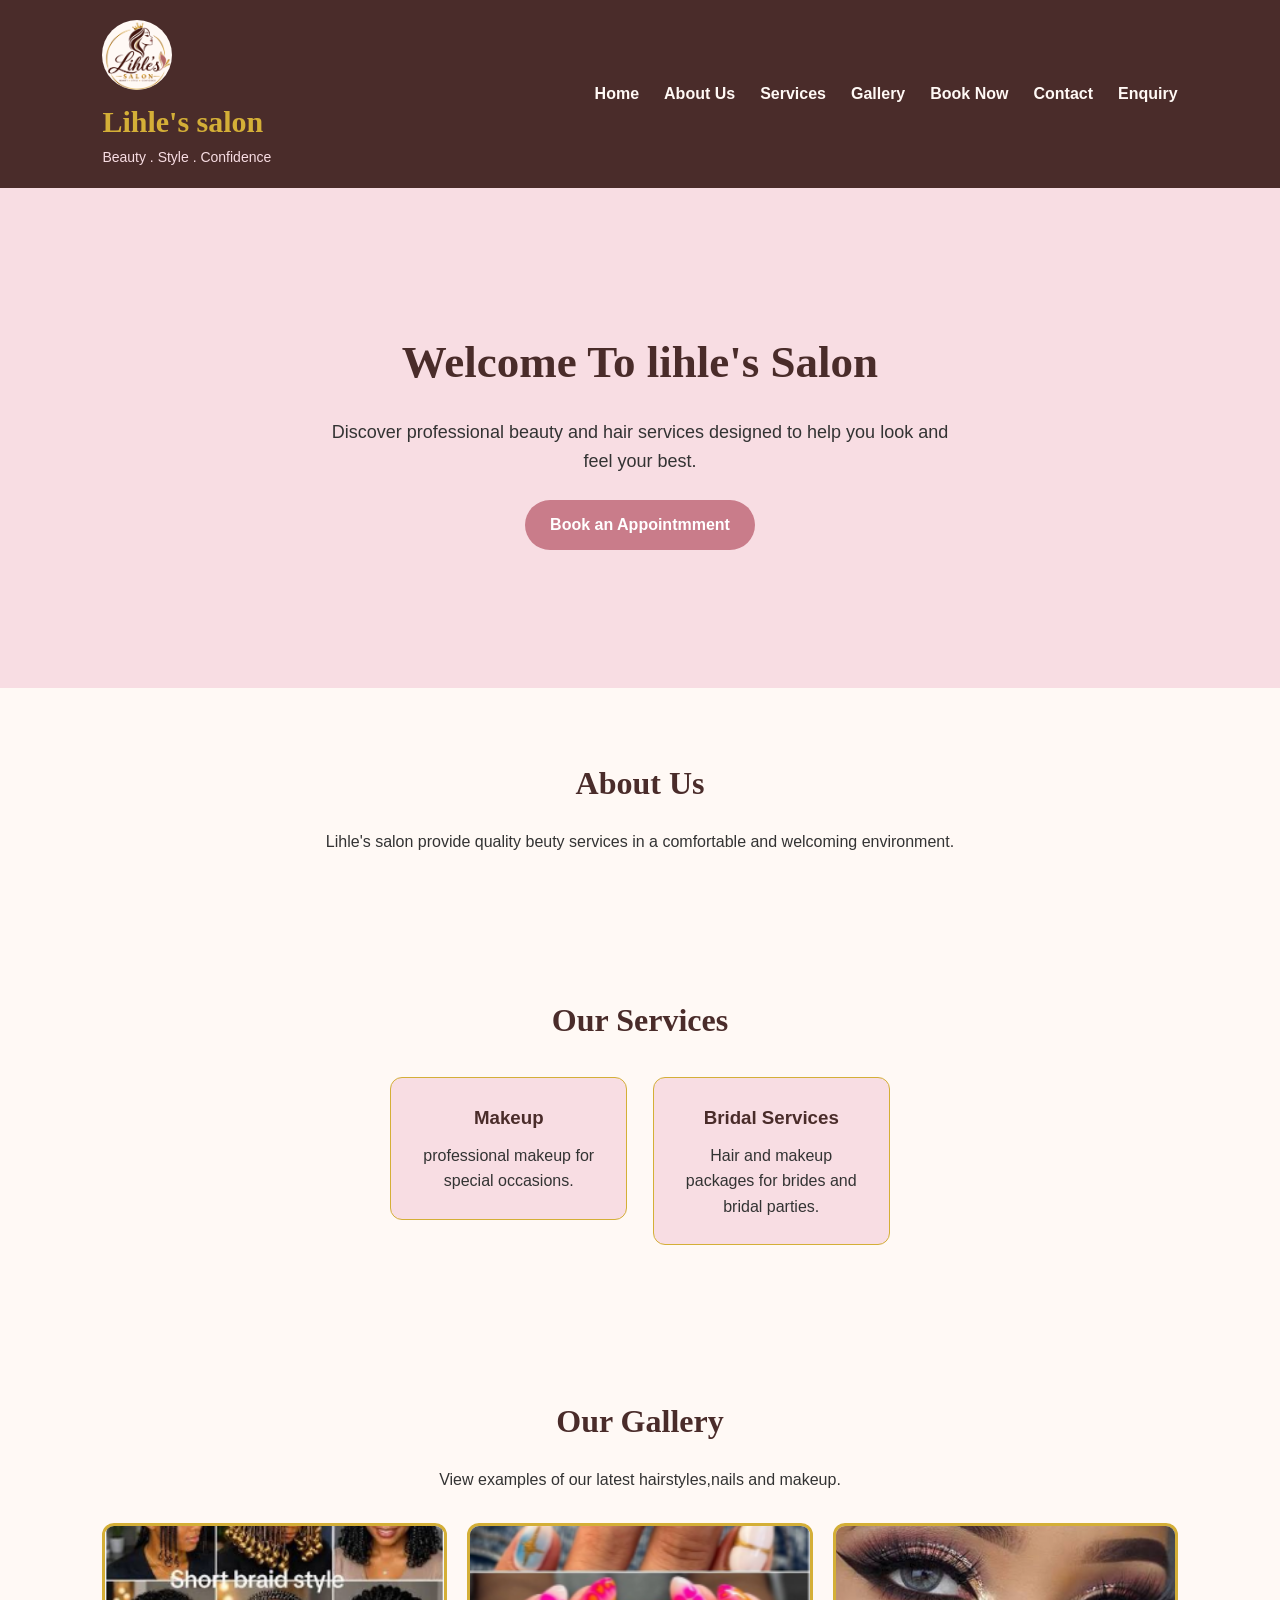
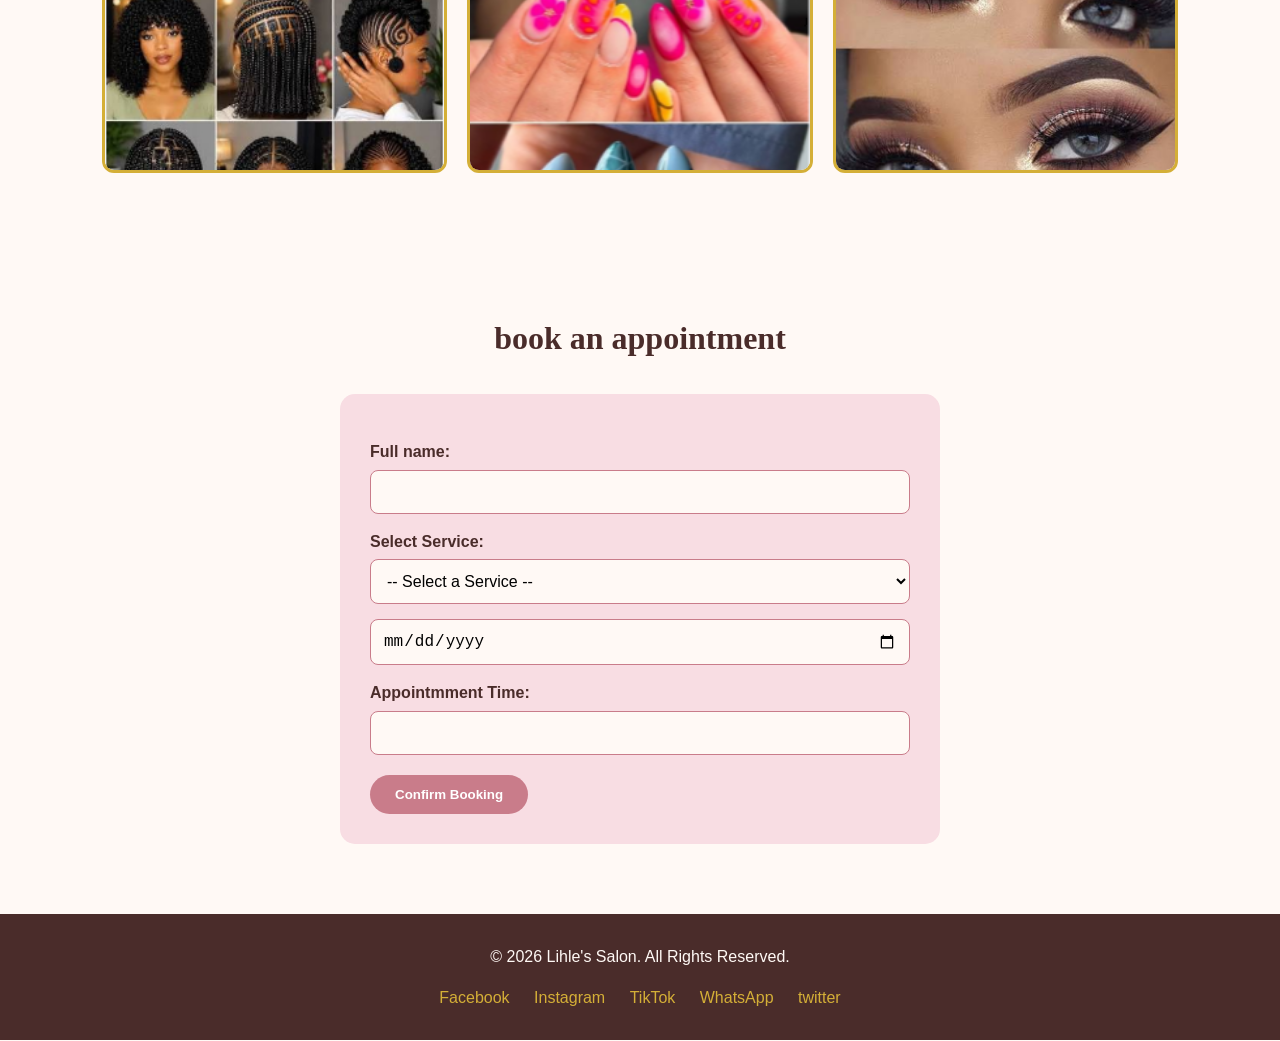
==== index.html @ f4473dad "edit pages" ====
<!DOCTYPE html>
<html lang="en">
<head>
    <meta charset="UTF-8">
    <meta name="viewport" content="width=device-width, initial-scale=1.0">
    <title>Lihle's salon</title>
    <link rel="stylesheet"href="style.css"> 
</head>
<body>

<header>
  <div class="logo">
    <a href="#home">
        <img src=" Assets/image/Images/lihle-salon-logo.png"alt="Lihle's Salon logo">
    </a>
  <h1>Lihle's salon</h1>
  <p>Beauty . Style . Confidence</p>
  </div> 
  <nav>
  <ul>
  <a href="index.html">Home</a></li>
                 
   <a href="index.html#About Us">About Us</a></li>    
                 
  <a href="#services">Services</a></li>                 
                 
  <a href="#gallery">Gallery</a></li>
                  
  <a href="#booking">Book Now</a></li>
                   
  <a href="Contact.html">Contact</a></li>
  
  <a href="Enquiry.html">Enquiry</a></li>
                 </ul>
             </nav> 
        </header>
  <main>
 
    <section id="home">
      <h2>
        Welcome To lihle's Salon</h2>
       <p>
        Discover professional beauty and hair services designed to help you look and feel your best.
       </p>
       <a href="#booking">Book an Appointmment</a>
    </section>
    <section id="About Us">
       <h2>About Us</h2>
       <p>
        Lihle's salon provide quality beuty services in a comfortable and  welcoming environment.
       </p>
    </section>
    <section id="services">
        <h2>
            Our Services</h2>
            <article>
                <h3>Makeup</h3>
                <p>professional makeup for special occasions.</p>
            </article>
            <article>
                <h3>Bridal Services</h3>
                <p>Hair and makeup packages for brides and bridal parties.</p>
            </article>
    </section>
    <section id="gallery">
        <h2>Our Gallery</h2>
        <p>View examples of our latest hairstyles,nails and makeup.</p>

        <div class="gallery">
            <img src = "Assets/image/Images/hair.png"alt="hair styling">
            <img src = "Assets/image/Images/nails.png"alt="nails styling">
            <img src = "Assets/image/Images/makeup.png"alt="makeup styling">
        </div>
    </section>
    <section id="booking">
        <h2>book an appointment</h2>

     <form>
     <label
        for="name">Full name:</label>
     <input type="text"
     id="name" name="name" required>

     <label
      for="service">Select Service:</label>
      <select id="service"
      name="service"required>
            <option
      value="">-- Select a Service --</option>
            <option
       value="hair">Hair Services</option>
             <option
        value="nails">Nail Services</option>
             <option
        value="makeup">makeup Services</option>
             <option
        value="bridal">Bridal Services</option>     

        </select>

        <label
         for="dateAppointment Date:"></label>
                     <input type="date"
         id="date" name="date" required>

         <label 
         for="time">Appointmment Time:</label>
                      <input type="=time"
         id="time" name="time" required>

         <button
         type="submit">Confirm Booking</button>

             </form>

    </section>
  </main>
  
  <footer>
  <p>&copy; 2026 Lihle's Salon. All Rights Reserved.</p>

   <div class="social-links">
   <a href="#">Facebook</a>
   <a href="#">Instagram</a>
   <a href="#">TikTok</a>
   <a href="#">WhatsApp</a>
   <a href="#">twitter</a>
     </div>  
  </footer>
<script src="main.js"></script>
</body>
</html>
---- style.css ----
*{
    margin: 0;
    padding: 0;
    box-sizing: border-box;
}


*html {
    scroll-behavior: smooth;

}

body {
    font-family: Arial, Helvetica, sans-serif;
    background-color: #fff9f5;
    color: #333333;
    line-height: 1.6;
}

header {
    background-color: #4A2C2A;
    color: #FFF9F5;
    padding: 20px 8%;
    display: flex;
    justify-content: space-between;
    align-items: center;
    flex-wrap: wrap;
}

.logo img{
    width: 70px;
    height: 70px;
    object-fit: contain;
    background-color: #FFF9F5;
    border-radius: 50%;
}


.logo h1 {
    color: #D4AF37;
    font-family: Georgia, serif;
    font-size: 30px;
}

.logo p {
    color: #f8dde3;
    font-size: 14px;
}

nav a {
    color: #FFF9F5;
    text-decoration: none;
    font-weight: bold;
    transition: 0.3s;
}

nav ul {
    list-style: none;
    display: flex;
    gap: 25px;
}

nav a:hover {
    color: #D4AF37;

}
main {
    width: 100%;
}

section {
    padding: 70px 8%;
    text-align: center;
}

section h2 {
    color: #4A2C2A;
    font-family: Georgia, serif;
    font-size: 32px;
    margin-bottom: 20px;
}
#home {
    min-height: 500px;
    background-color: #F8DDE3;
    display: flex;
    flex-direction: column;
    justify-content: center;
    align-items: center;
}

#home h2 {
    font-size: 45px;
    color: #4A2C2A;
}

#home p {
    max-width: 650px;
    margin-bottom: 25px;
    font-size: 18px;
}

button,
#home a {
     display: inline-block;
    background-color: #C97C8A;
    color: white;
    border: none;
    padding: 12px 25px;
    border-radius: 25px;
    text-decoration: none;
    cursor: pointer;
    font-weight: bold;
    transition: 0.3s;
}

button:hover,
#home a:hover {
    background-color: #4A2C2A;
    color: #D4AF37;
}

#services {
    background-color: #FFF9F5;
}

#services article {
    display: inline-block;
    vertical-align: top;
    width: 22%;
    min-width: 220px;
    margin: 1%;
    padding: 25px;
    background-color: #F8DDE3;
    border: 1px solid #D4AF37;
    border-radius: 12px;
}

#services h3 {
    color: #4A2C2A;
    margin-bottom: 10px;
}

.gallery {
    display: grid;
    grid-template-columns: repeat(3, 1fr);
    gap: 20px;
    margin-top: 30px;
}

.gallery img {
    width: 100%;
    height: 250px;
    object-fit: cover;
    border-radius: 12px;
    border: 3px solid #D4AF37;
}

form {
    max-width: 600px;
    margin: 30px auto 0;
    text-align: left;
    background-color: #F8DDE3;
    padding: 30px;
    border-radius: 15px;
}

form label {
    display: block;
    margin-top: 15px;
    margin-bottom: 5px;
    color: #4A2C2A;
    font-weight: bold;
}

form input,
form select,
form textarea {
    width: 100%;
    padding: 12px;
    border: 1px solid #C97C8A;
    border-radius: 8px;
    background-color: #FFF9F5;
    font-size: 16px;
}

form button {
    margin-top: 20px;
}

#contact {
    background-color: #F8DDE3;
}

#contact p {
    margin: 8px 0;
}

footer {
    background-color: #4A2C2A;
    color: #FFF9F5;
    text-align: center;
    padding: 30px 8%;
}

.social-links {
    margin-top: 15px;
}

.social-links a {
    color: #D4AF37;
    text-decoration: none;
    margin: 0 10px;
}
/* Responsive Design*/

@media (max-width: 768px){

    header {
        flex-direction: column;
        text-align: center;
    }

    nav {
        margin-top: 20px;
    }

    nav ul {
        flex-direction: column;
        gap: 10px;
    }

    #home h2 {
        font-size: 32px;
    }

    .gallery {
        grid-template-columns: 1fr;
    }

    #services article {
        width: 90%;
        margin: 10px auto;
    }

      section {
        padding: 50px 5%;
    }
}
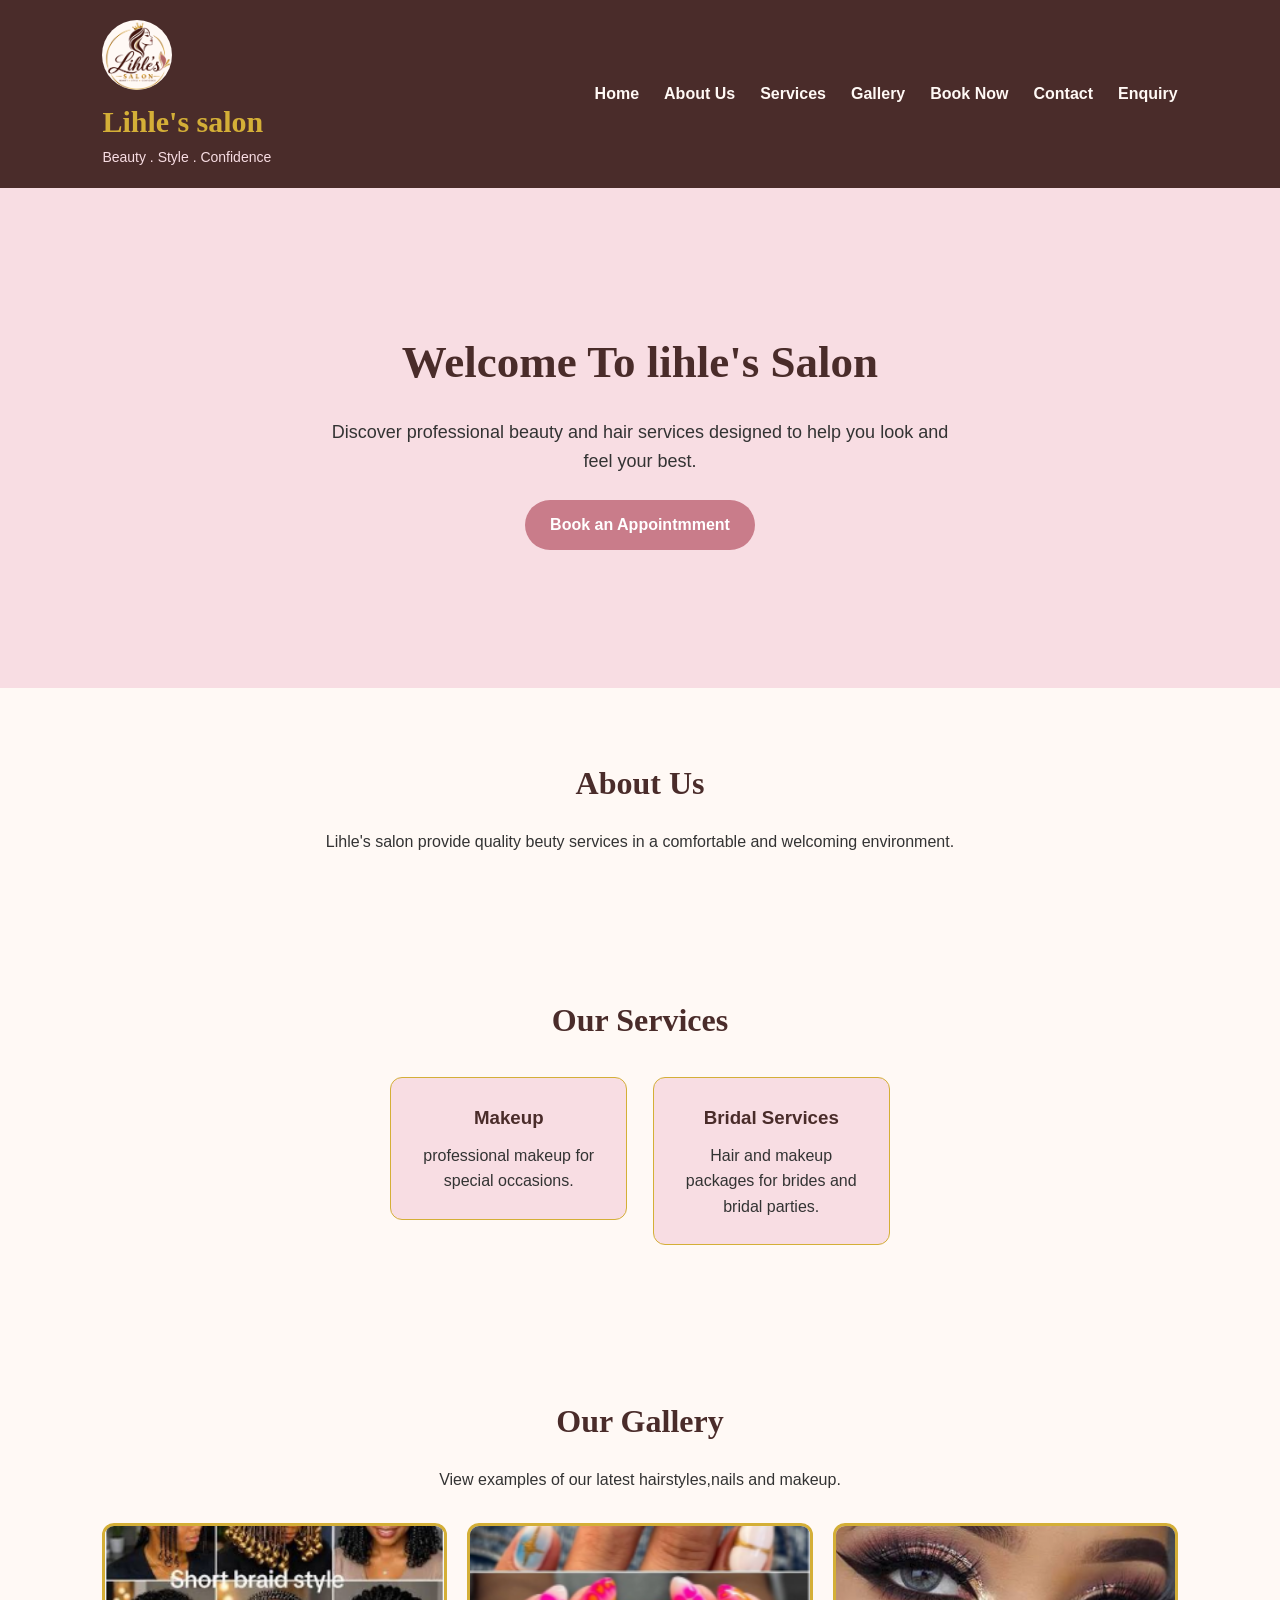
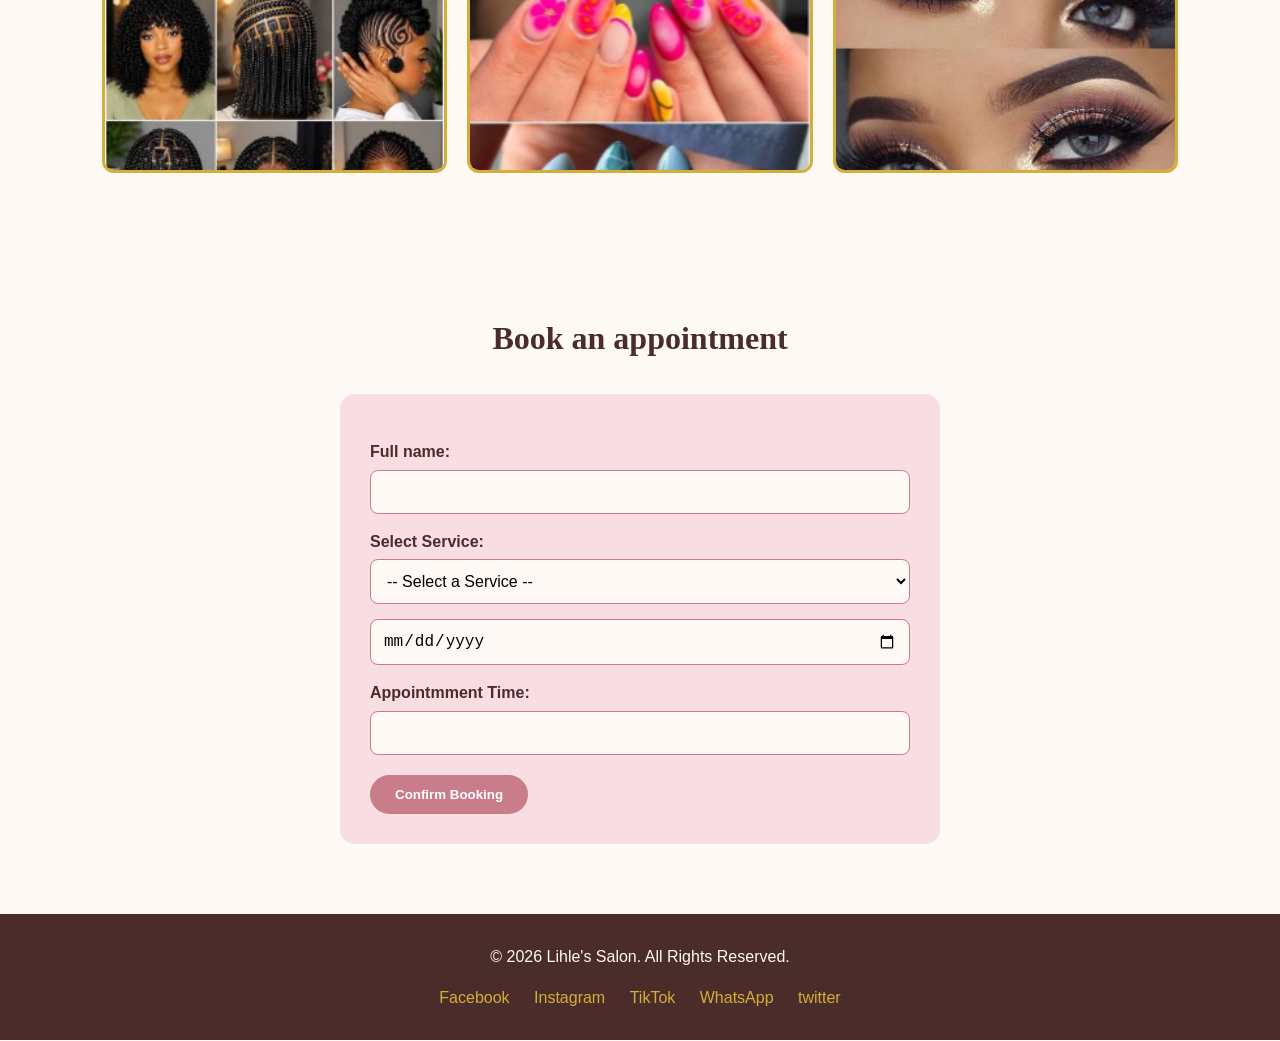
==== commit d5812430: "FILE EDITING" ====
--- a/index.html
+++ b/index.html
@@ -73,7 +73,7 @@
         </div>
     </section>
     <section id="booking">
-        <h2>book an appointment</h2>
+        <h2>Book an appointment</h2>
 
      <form>
      <label
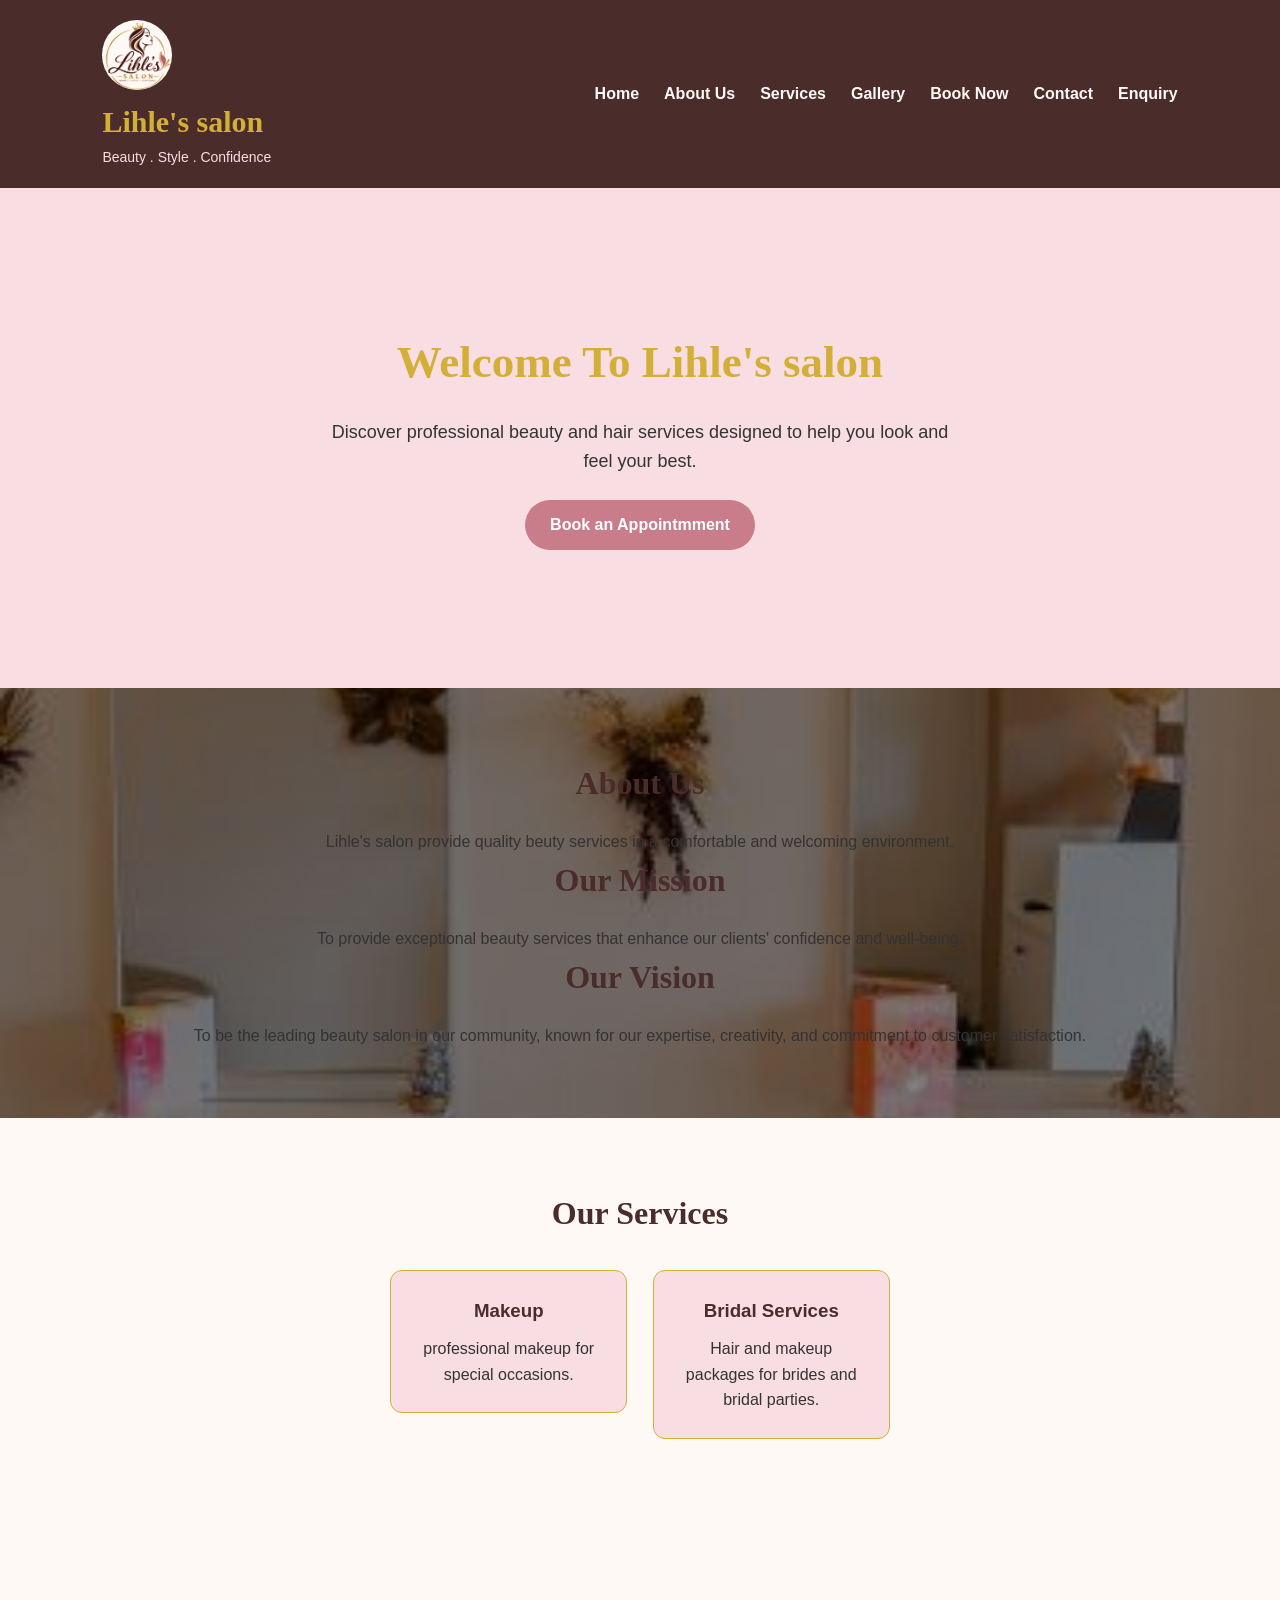
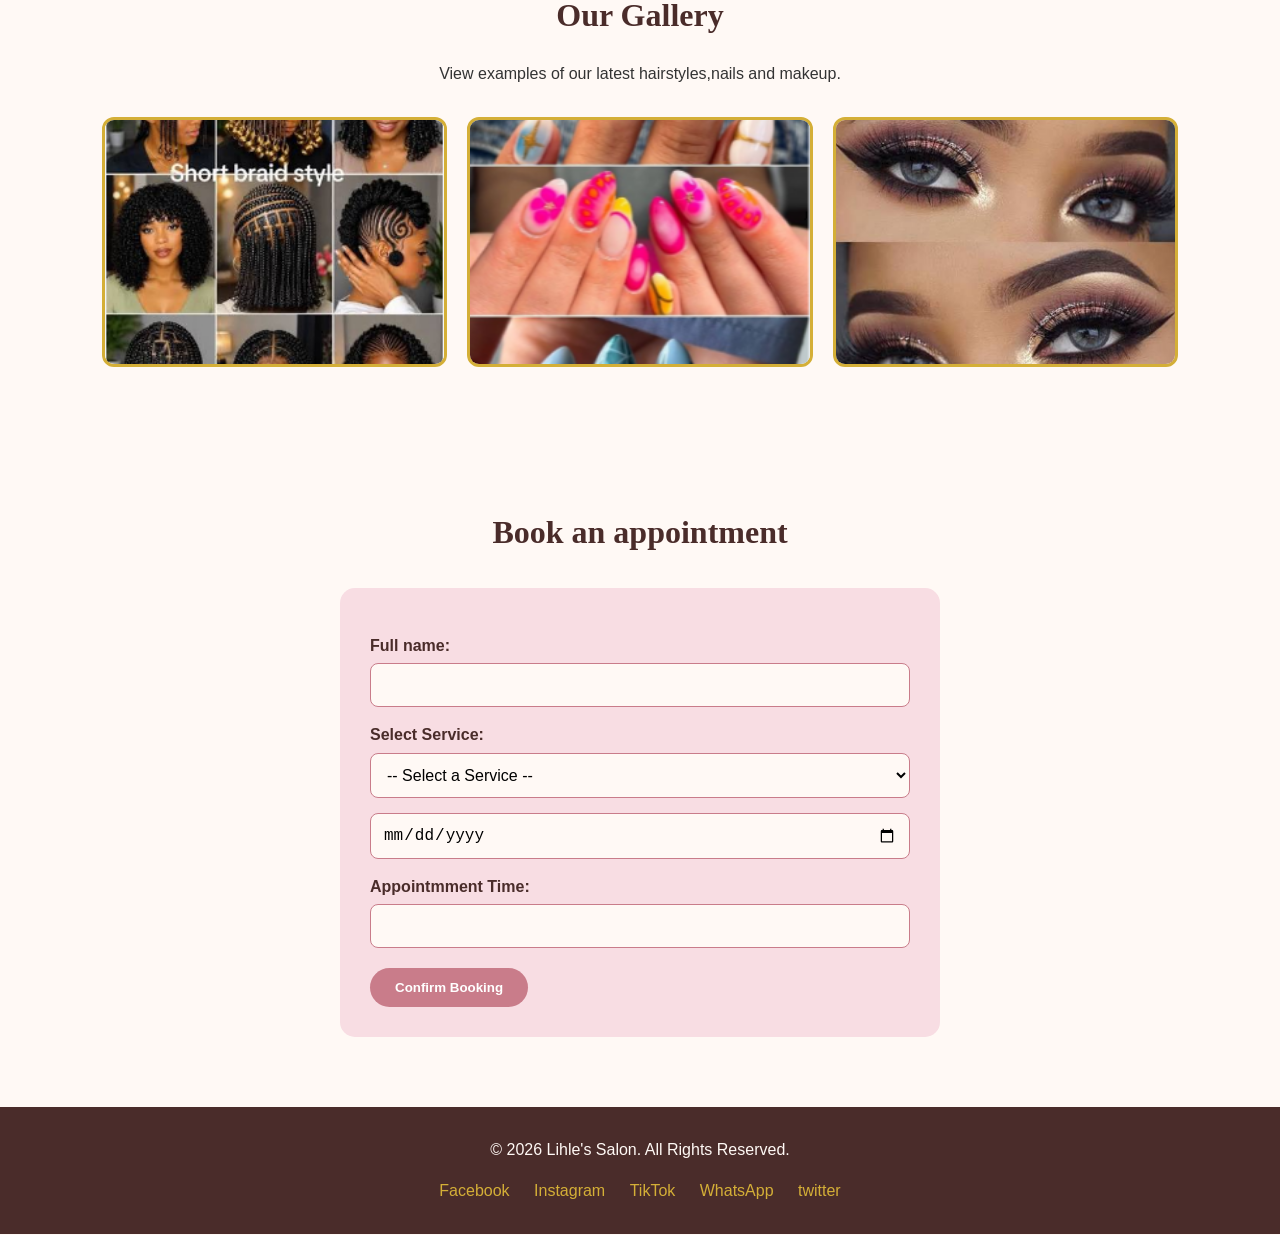
==== commit ed320486: "add background image to About-Us section and change color of h2 in home section" ====
--- a/index.html
+++ b/index.html
@@ -38,17 +38,23 @@
  
     <section id="home">
       <h2>
-        Welcome To lihle's Salon</h2>
+        Welcome To Lihle's salon</h2>
        <p>
         Discover professional beauty and hair services designed to help you look and feel your best.
        </p>
        <a href="#booking">Book an Appointmment</a>
     </section>
-    <section id="About Us">
+    <section class ="About-Us">
+     
        <h2>About Us</h2>
        <p>
         Lihle's salon provide quality beuty services in a comfortable and  welcoming environment.
        </p>
+       <h2> Our Mission</h2>
+        <p>To provide exceptional beauty services that enhance our clients' confidence and well-being.</p>
+        <h2>Our Vision</h2>
+        <p>To be the leading beauty salon in our community, known for our expertise, creativity, and commitment to customer satisfaction.</p>
+      
     </section>
     <section id="services">
         <h2>
--- a/style.css
+++ b/style.css
@@ -88,9 +88,15 @@
     align-items: center;
 }
 
+ .About-Us {
+    background-image:linear-gradient(rgba(0, 0, 0, 0.5), rgba(0, 0, 0, 0.5)), url('Assets/image/Images/salon.jpeg');
+    background-size: cover;
+    background-position: center;
+    background-repeat: no-repeat;
+}
 #home h2 {
     font-size: 45px;
-    color: #4A2C2A;
+    color: #D4AF37;
 }
 
 #home p {
@@ -213,7 +219,7 @@
 }
 /* Responsive Design*/
 
-@media (max-width: 768px){
+@media (max-width: 768px) {
 
     header {
         flex-direction: column;
@@ -246,3 +252,21 @@
         padding: 50px 5%;
     }
 }
+@media (max-width: 480px) {
+    header {
+        padding: 15px 5%;
+    }
+
+    #home h2 {
+        font-size: 28px;
+    }
+
+    #home p {
+        font-size: 16px;
+    }
+
+    form {
+        padding: 20px;
+    }
+}
+
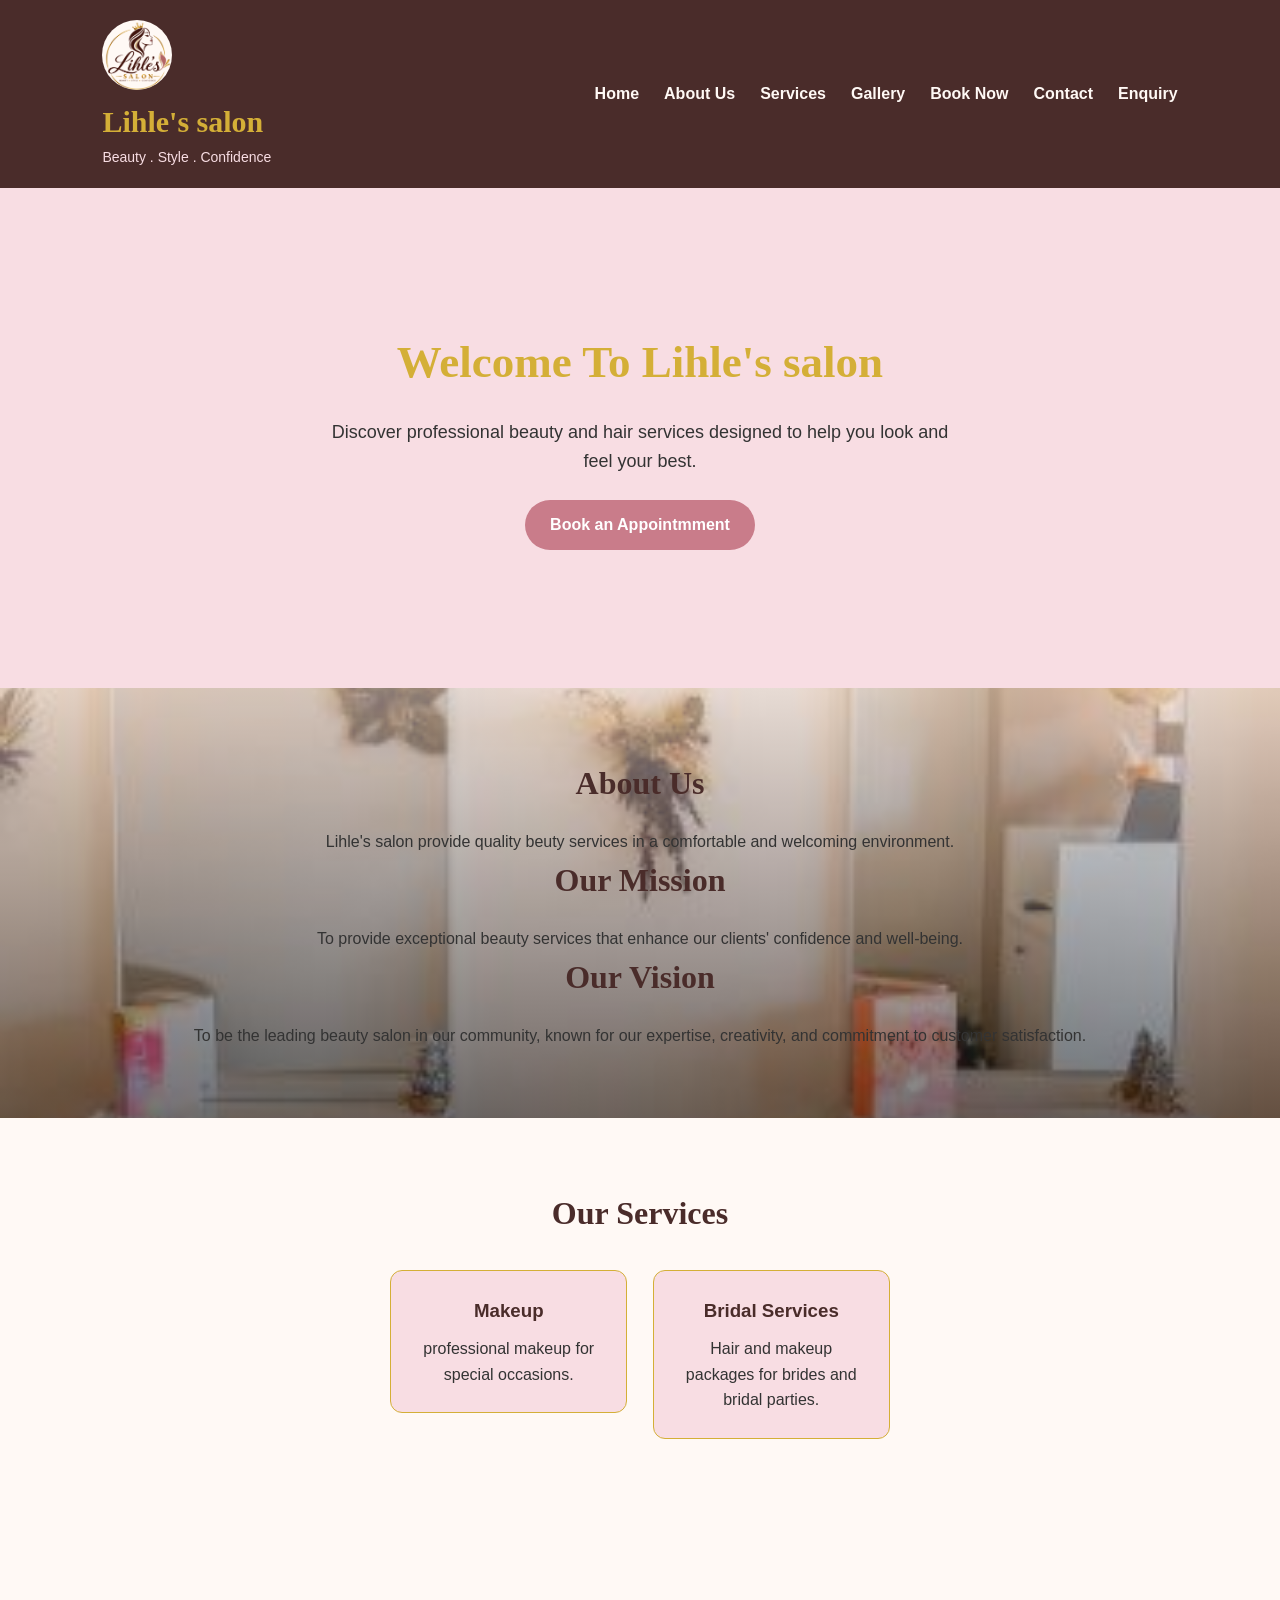
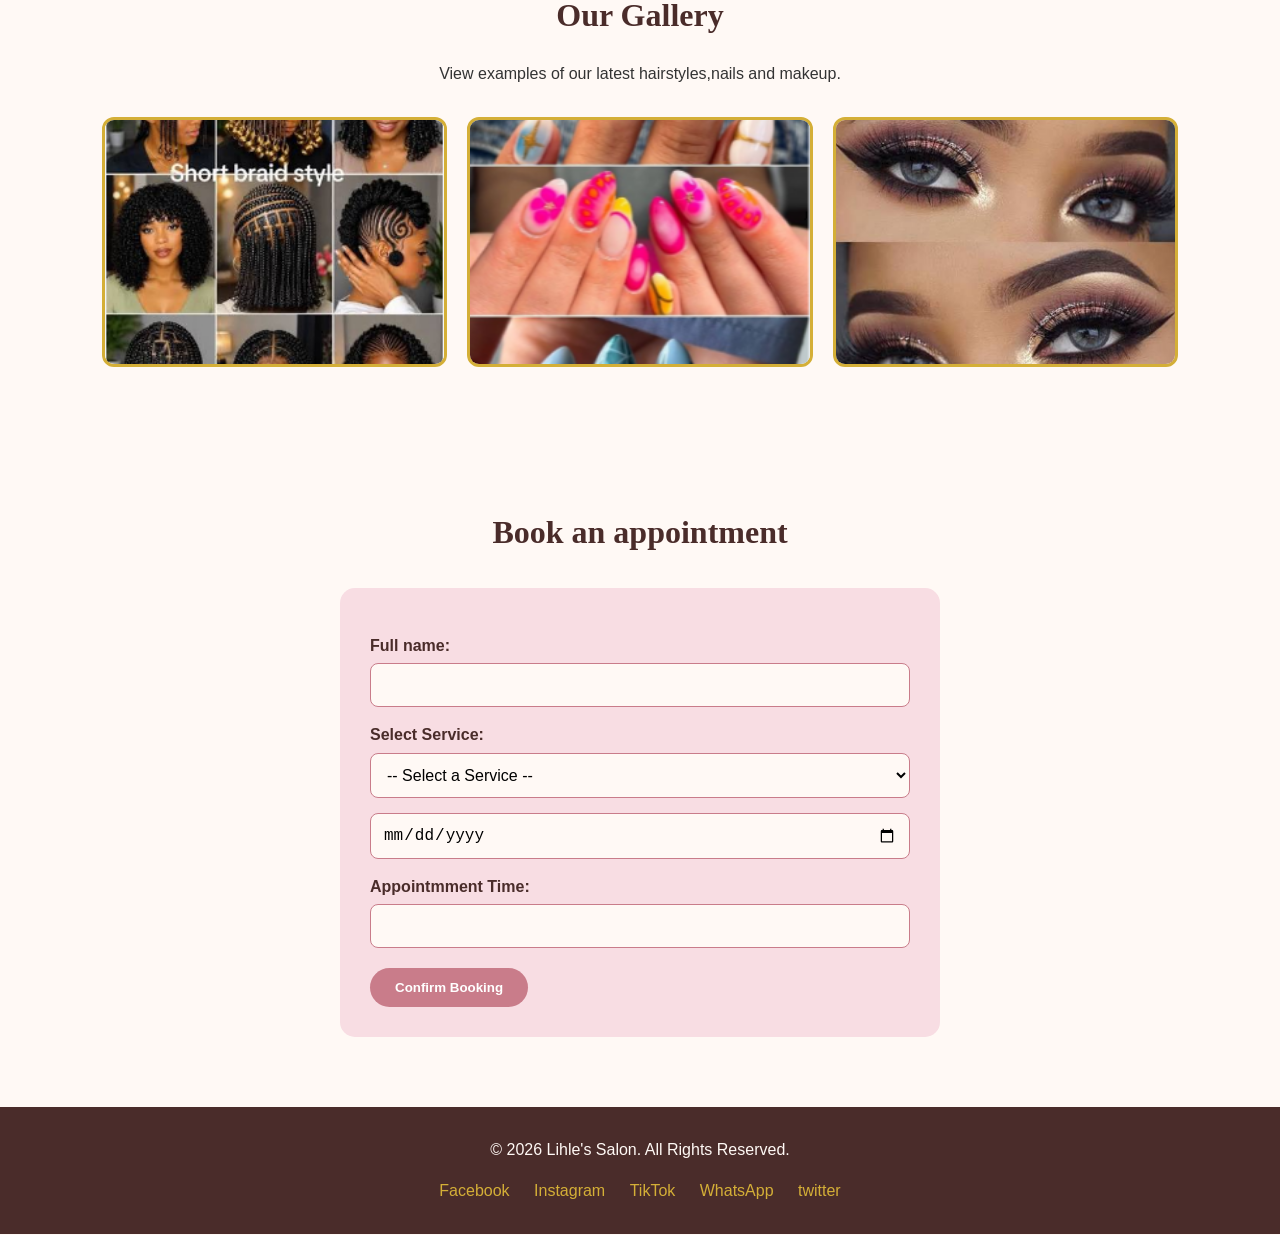
==== commit 0b1a9aa0: "change background image of about us section and change the color of home heading to gold" ====
--- a/index.html
+++ b/index.html
@@ -44,9 +44,9 @@
        </p>
        <a href="#booking">Book an Appointmment</a>
     </section>
-    <section class ="About-Us">
-     
-       <h2>About Us</h2>
+
+    <section id ="About-Us">
+      <h2>About Us</h2>
        <p>
         Lihle's salon provide quality beuty services in a comfortable and  welcoming environment.
        </p>
--- a/style.css
+++ b/style.css
@@ -88,8 +88,8 @@
     align-items: center;
 }
 
- .About-Us {
-    background-image:linear-gradient(rgba(0, 0, 0, 0.5), rgba(0, 0, 0, 0.5)), url('Assets/image/Images/salon.jpeg');
+ #About-Us {
+    background-image:linear-gradient(rgba(238, 233, 233, 0.5), rgba(0, 0, 0, 0.5)), url('Assets/image/Images/salon.jpeg');
     background-size: cover;
     background-position: center;
     background-repeat: no-repeat;
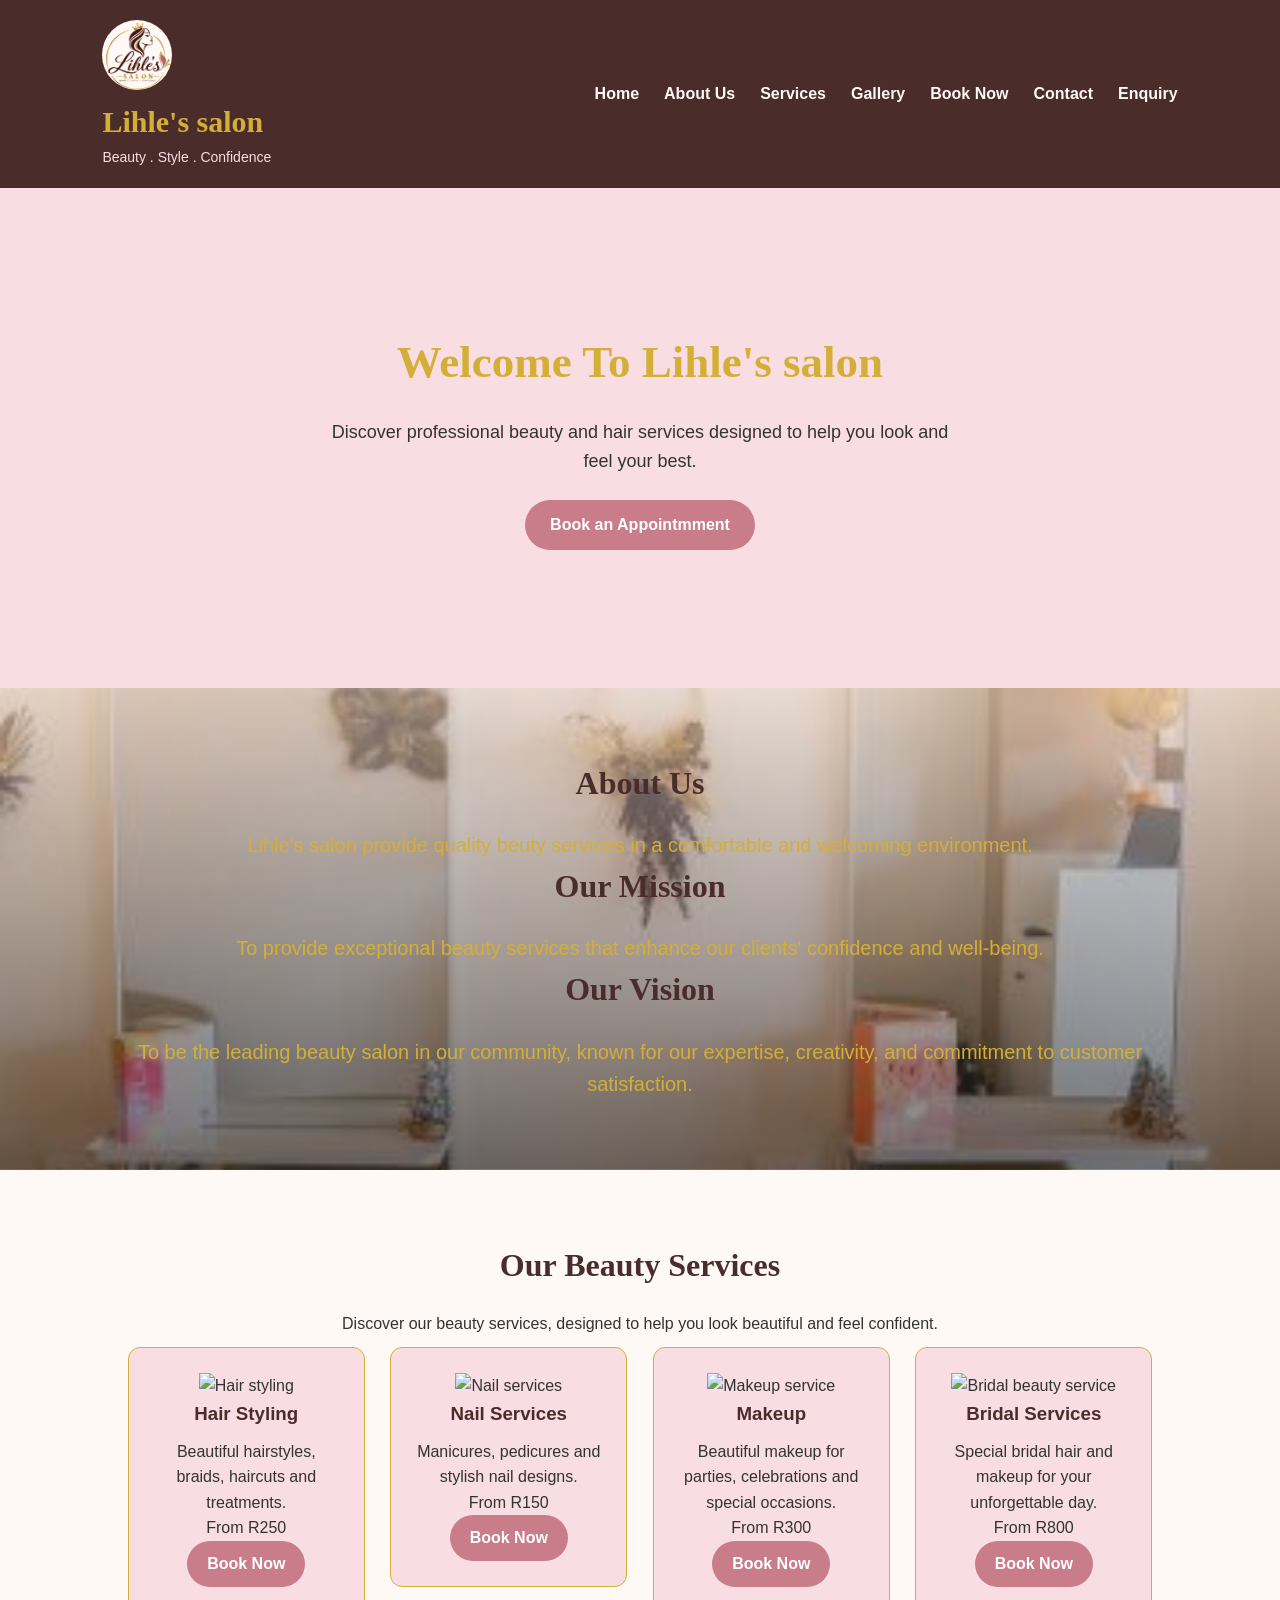
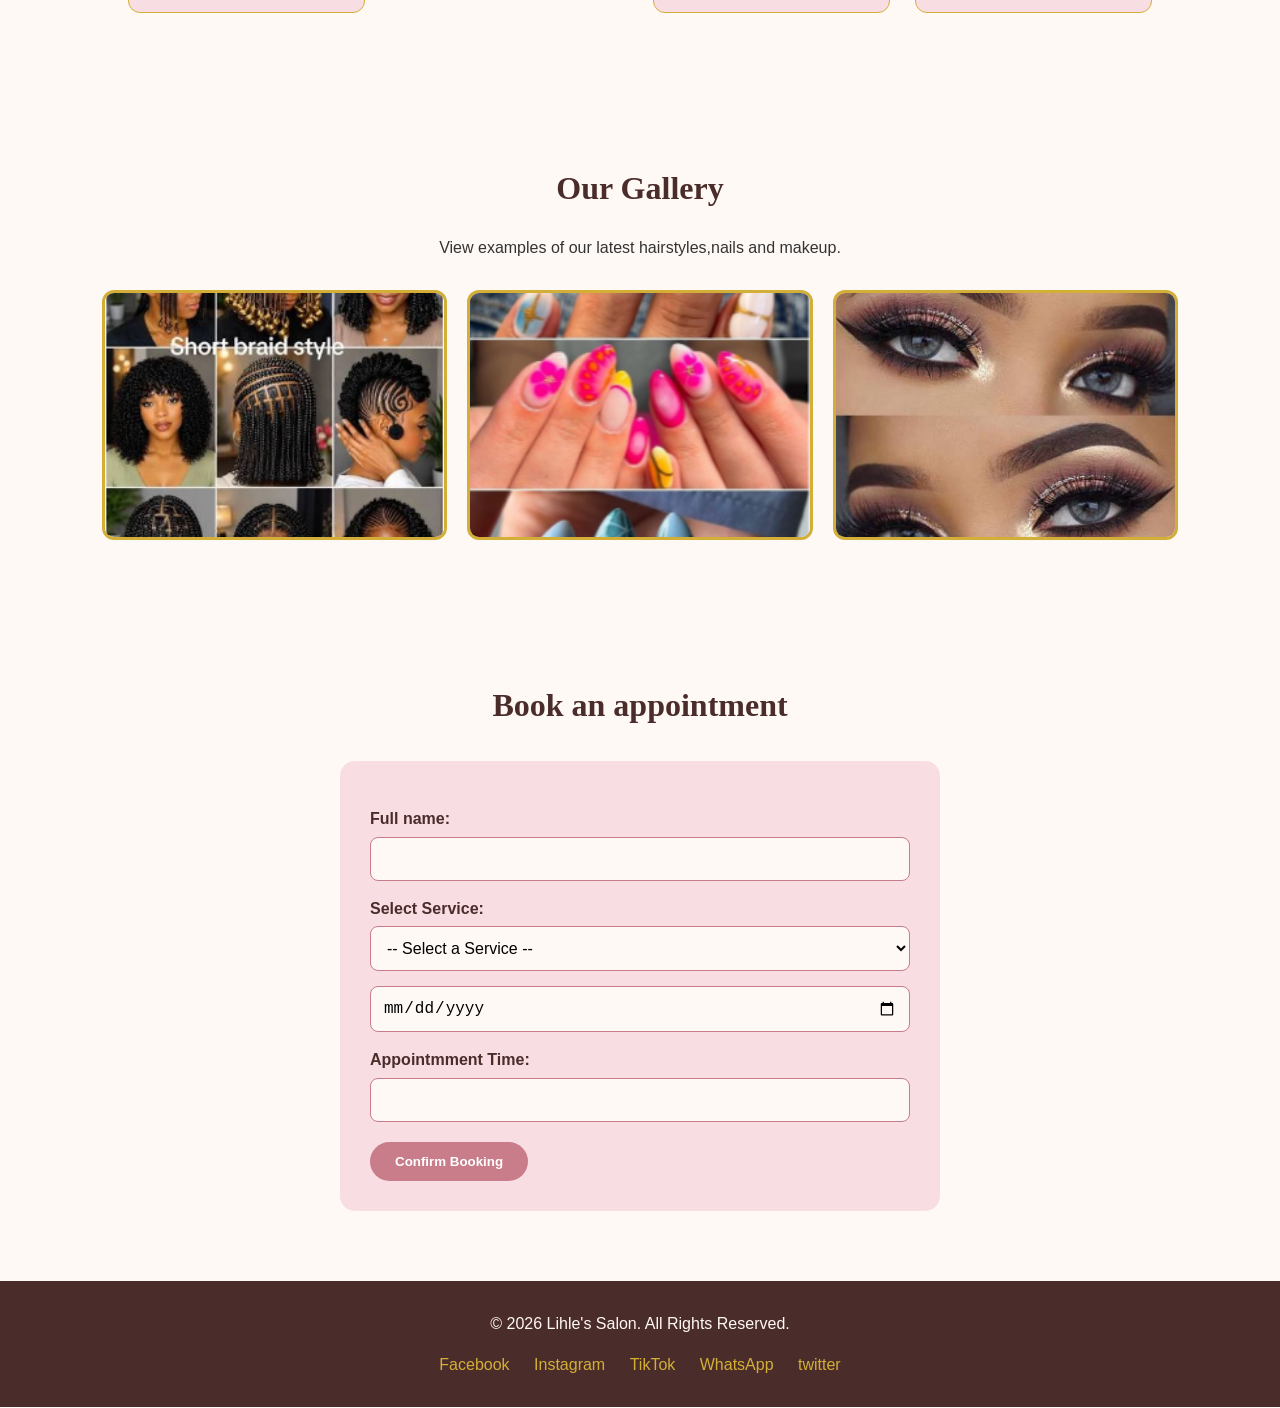
==== commit 3700e10b: "Add button to book now in the services section and added a new class for the about us section." ====
--- a/index.html
+++ b/index.html
@@ -20,7 +20,7 @@
   <ul>
   <a href="index.html">Home</a></li>
                  
-   <a href="index.html#About Us">About Us</a></li>    
+   <a href="#About-Us">About Us</a></li>    
                  
   <a href="#services">Services</a></li>                 
                  
@@ -47,25 +47,71 @@
 
     <section id ="About-Us">
       <h2>About Us</h2>
-       <p>
+       <p2>
         Lihle's salon provide quality beuty services in a comfortable and  welcoming environment.
-       </p>
+       </p2>
        <h2> Our Mission</h2>
-        <p>To provide exceptional beauty services that enhance our clients' confidence and well-being.</p>
+        <p2>To provide exceptional beauty services that enhance our clients' confidence and well-being.</p2>
         <h2>Our Vision</h2>
-        <p>To be the leading beauty salon in our community, known for our expertise, creativity, and commitment to customer satisfaction.</p>
+        <p2>To be the leading beauty salon in our community, known for our expertise, creativity, and commitment to customer satisfaction.</p2>
       
     </section>
     <section id="services">
-        <h2>
-            Our Services</h2>
-            <article>
-                <h3>Makeup</h3>
-                <p>professional makeup for special occasions.</p>
+        <h2>Our Beauty Services</h2>
+        <p class="intro">
+            Discover our beauty services, designed to help
+            you look beautiful and feel confident.
+        </p>
+
+        <div class="service-container">
+
+            <article class="service-card">
+                <img src="images/hair.jpg" alt="Hair styling">
+                <div class="service-info">
+                    <h3>Hair Styling</h3>
+                    <p>Beautiful hairstyles, braids,
+                       haircuts and treatments.</p>
+                    <p class="price">From R250</p>
+                     <a href="#booking">Book Now</a>
+                        
+                    </a>
+                </div>
             </article>
-            <article>
-                <h3>Bridal Services</h3>
-                <p>Hair and makeup packages for brides and bridal parties.</p>
+
+            <article class="service-card">
+                <img src="images/nails.jpg" alt="Nail services">
+                <div class="service-info">
+                    <h3>Nail Services</h3>
+                    <p>Manicures, pedicures and
+                       stylish nail designs.</p>
+                    <p class="price">From R150</p>
+                        <a href="#booking">Book Now</a>
+                </div>
+            </article>
+
+            <article class="service-card">
+                <img src="images/makeup.jpg" alt="Makeup service">
+                <div class="service-info">
+                    <h3>Makeup</h3>
+                    <p>Beautiful makeup for parties,
+                       celebrations and special occasions.</p>
+                    <p class="price">From R300</p>
+                     <a href="#booking">Book Now </a>
+                </div>
+            </article>
+
+            <article class="service-card">
+                <img src="images/bridal.jpg" alt="Bridal beauty service">
+                <div class="service-info">
+                    <h3>Bridal Services</h3>
+                    <p>Special bridal hair and makeup
+                       for your unforgettable day.</p>
+                    <p class="price">From R800</p>
+                     <a href="#booking">Book Now</a>
+
+                        
+                    </a>
+                </div>
             </article>
     </section>
     <section id="gallery">
--- a/style.css
+++ b/style.css
@@ -94,6 +94,10 @@
     background-position: center;
     background-repeat: no-repeat;
 }
+#About-Us p2 {
+    font-size: 20px;
+    color: #D4AF37;
+}
 #home h2 {
     font-size: 45px;
     color: #D4AF37;
@@ -144,6 +148,18 @@
 #services h3 {
     color: #4A2C2A;
     margin-bottom: 10px;
+}
+#services a {
+    display: inline-block;
+    background-color: #C97C8A;
+    color: white;
+    border: none;
+    padding: 10px 20px;
+    border-radius: 25px;
+    text-decoration: none;
+    cursor: pointer;
+    font-weight: bold;
+    transition: 0.3s;
 }
 
 .gallery {
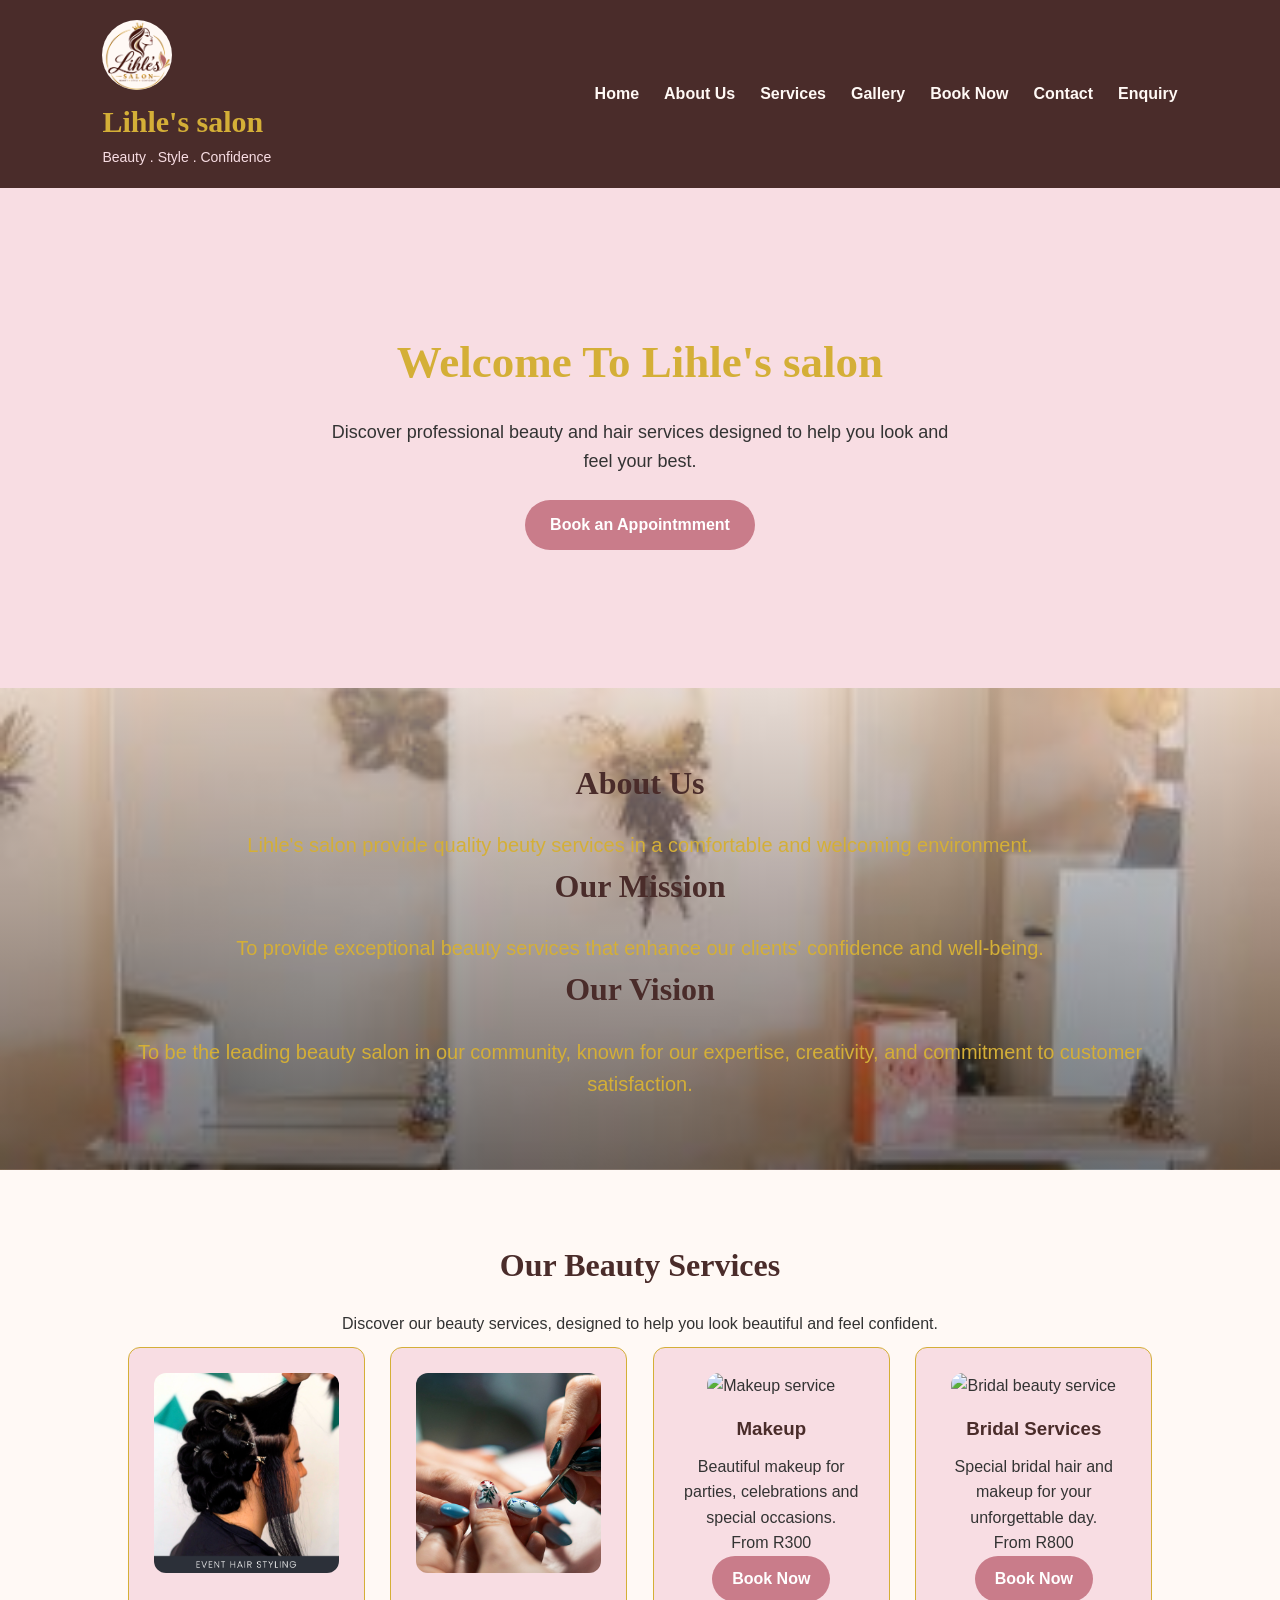
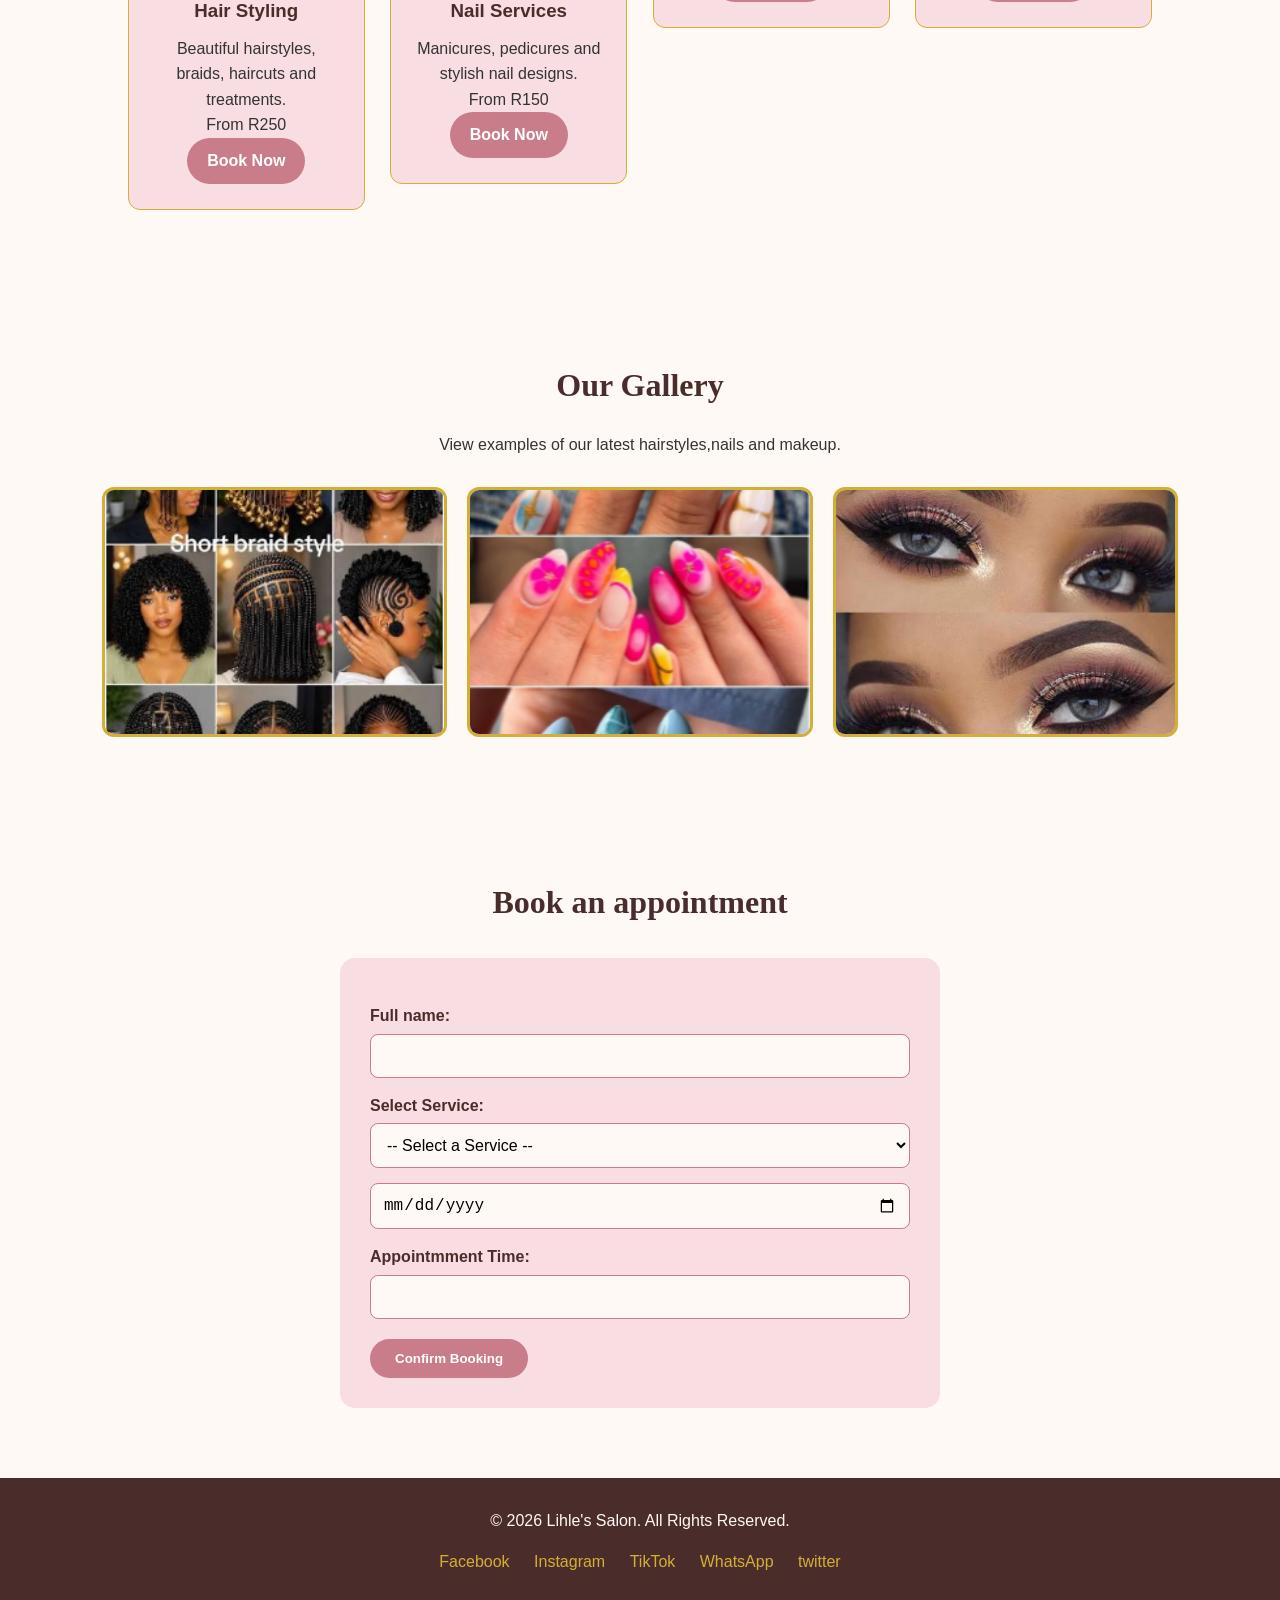
==== commit fb929e73: "modified:   index.html" ====
--- a/index.html
+++ b/index.html
@@ -66,7 +66,7 @@
         <div class="service-container">
 
             <article class="service-card">
-                <img src="images/hair.jpg" alt="Hair styling">
+                <img src="Assets/image/Images/hairstyles.png" alt="Hair styling">
                 <div class="service-info">
                     <h3>Hair Styling</h3>
                     <p>Beautiful hairstyles, braids,
@@ -79,7 +79,7 @@
             </article>
 
             <article class="service-card">
-                <img src="images/nails.jpg" alt="Nail services">
+                <img src="Assets/image/Images/nailstyles.jpg" alt="Nail services">
                 <div class="service-info">
                     <h3>Nail Services</h3>
                     <p>Manicures, pedicures and
@@ -90,7 +90,7 @@
             </article>
 
             <article class="service-card">
-                <img src="images/makeup.jpg" alt="Makeup service">
+                <img src="Assets/image/Images/makeup.jpg" alt="Makeup service">
                 <div class="service-info">
                     <h3>Makeup</h3>
                     <p>Beautiful makeup for parties,
@@ -101,7 +101,7 @@
             </article>
 
             <article class="service-card">
-                <img src="images/bridal.jpg" alt="Bridal beauty service">
+                <img src="Assets/image/Images/bridal.jpg" alt="Bridal beauty service">
                 <div class="service-info">
                     <h3>Bridal Services</h3>
                     <p>Special bridal hair and makeup
--- a/style.css
+++ b/style.css
@@ -161,6 +161,13 @@
     font-weight: bold;
     transition: 0.3s;
 }
+.service-card img {
+    width: 100%;
+    height: 200px;
+    object-fit: cover;
+    border-radius: 12px;
+    margin-bottom: 15px;
+}
 
 .gallery {
     display: grid;
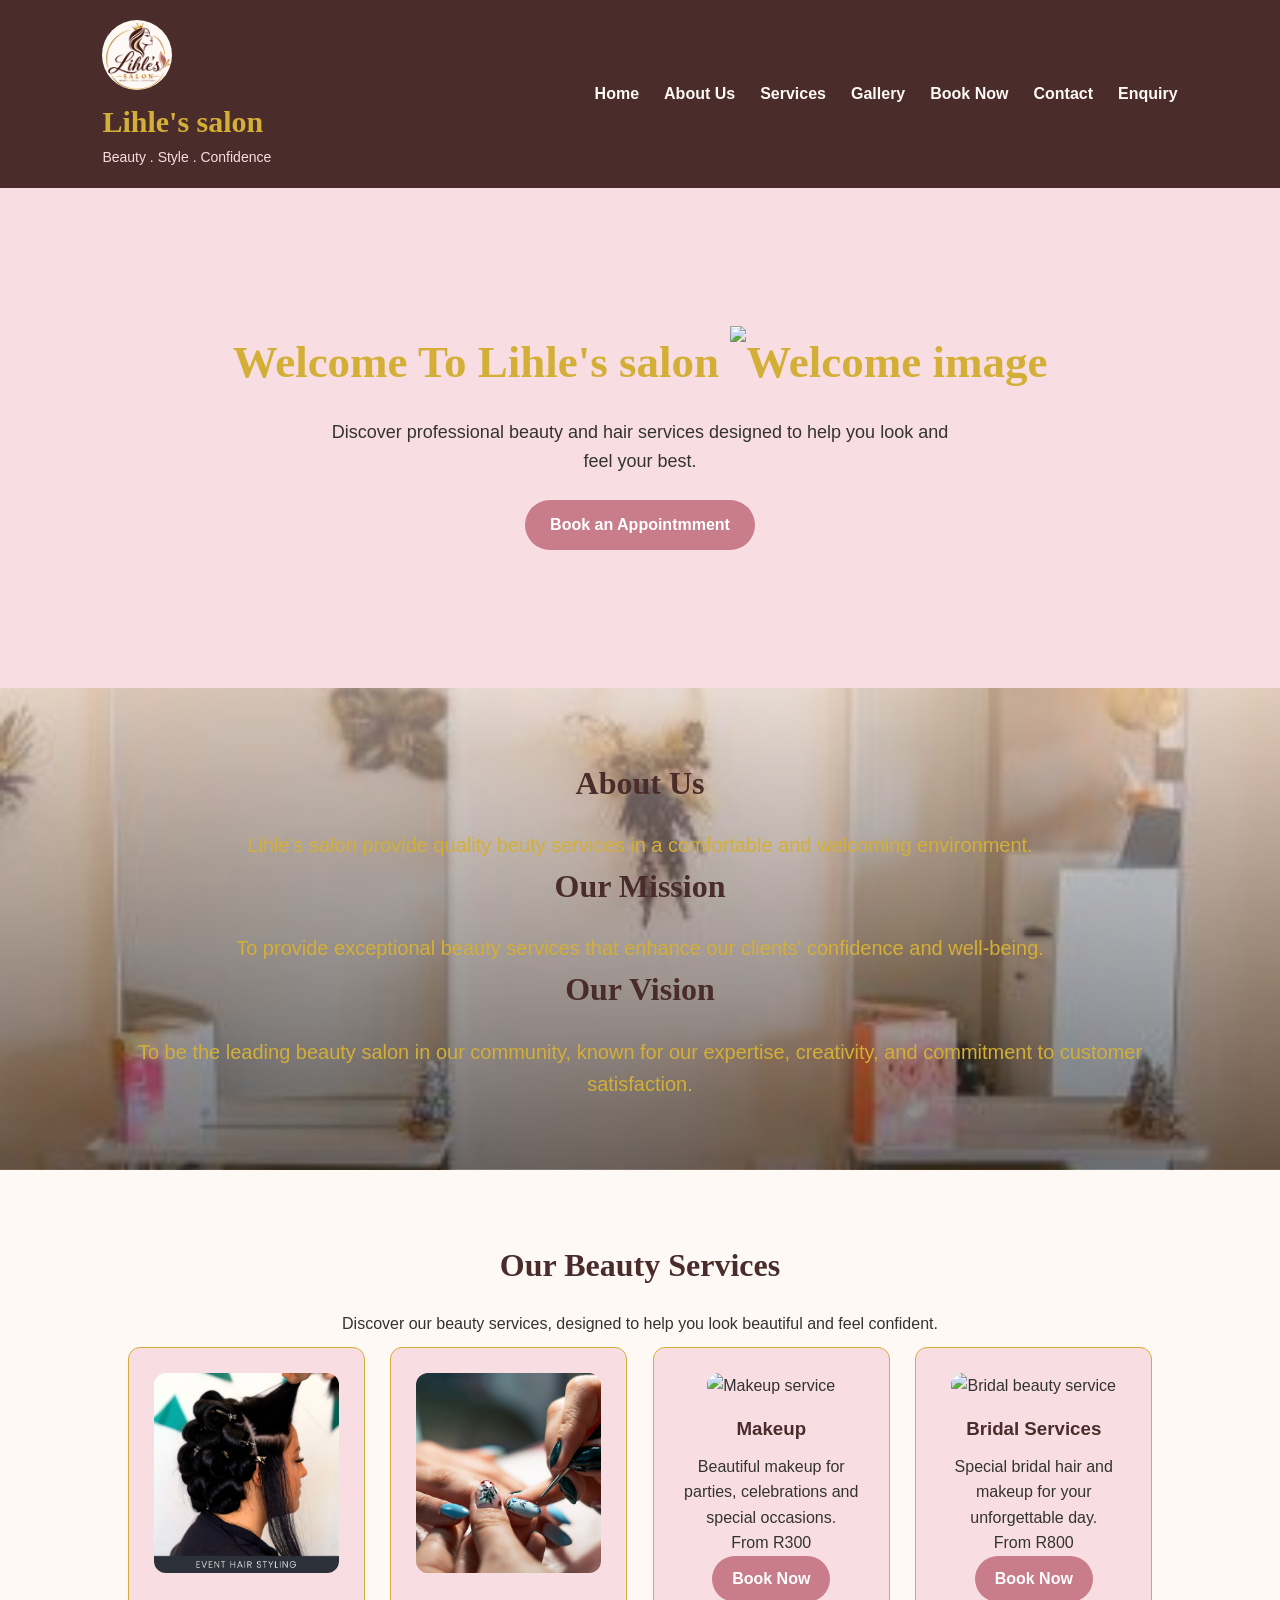
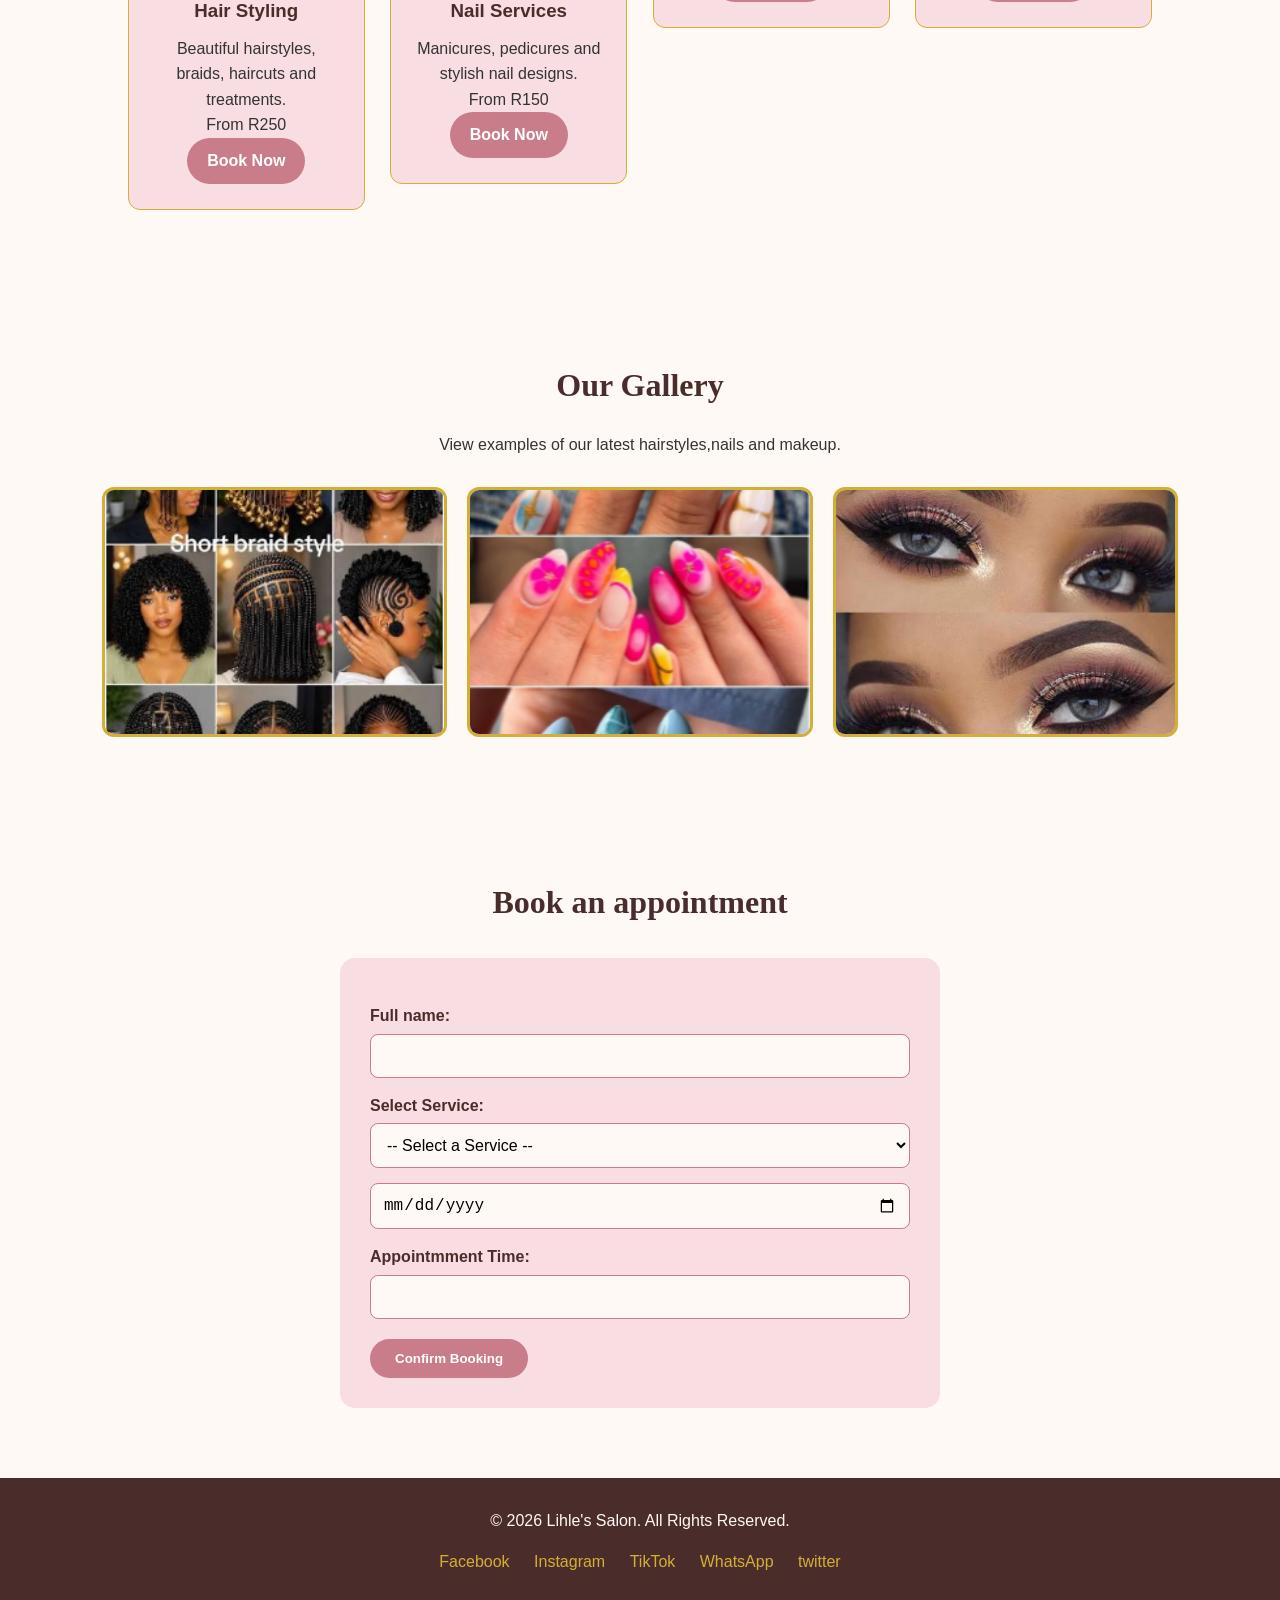
==== commit c92d011c: "add welcome image to the home section and center the text in the about us section" ====
--- a/index.html
+++ b/index.html
@@ -1,9 +1,11 @@
 <!DOCTYPE html>
 <html lang="en">
 <head>
+    
     <meta charset="UTF-8">
     <meta name="viewport" content="width=device-width, initial-scale=1.0">
     <title>Lihle's salon</title>
+    <!-- <link rel="stylesheet" href="style.css"> -->
     <link rel="stylesheet"href="style.css"> 
 </head>
 <body>
@@ -37,8 +39,11 @@
   <main>
  
     <section id="home">
+       <meta name ="description" content="Lihle's salon is a beauty salon that offers a range of services including hair styling, nail services, makeup, and bridal services. Our team of experienced professionals is dedicated to providing exceptional beauty services that enhance our clients' confidence and well-being.">
       <h2>
-        Welcome To Lihle's salon</h2>
+        Welcome To Lihle's salon 
+    <img src="Assets/image/Images/welcome pic.png" alt="Welcome image"></h2>
+       
        <p>
         Discover professional beauty and hair services designed to help you look and feel your best.
        </p>
@@ -64,7 +69,7 @@
         </p>
 
         <div class="service-container">
-
+<!-- Service cards will be dynamically generated here -->
             <article class="service-card">
                 <img src="Assets/image/Images/hairstyles.png" alt="Hair styling">
                 <div class="service-info">
